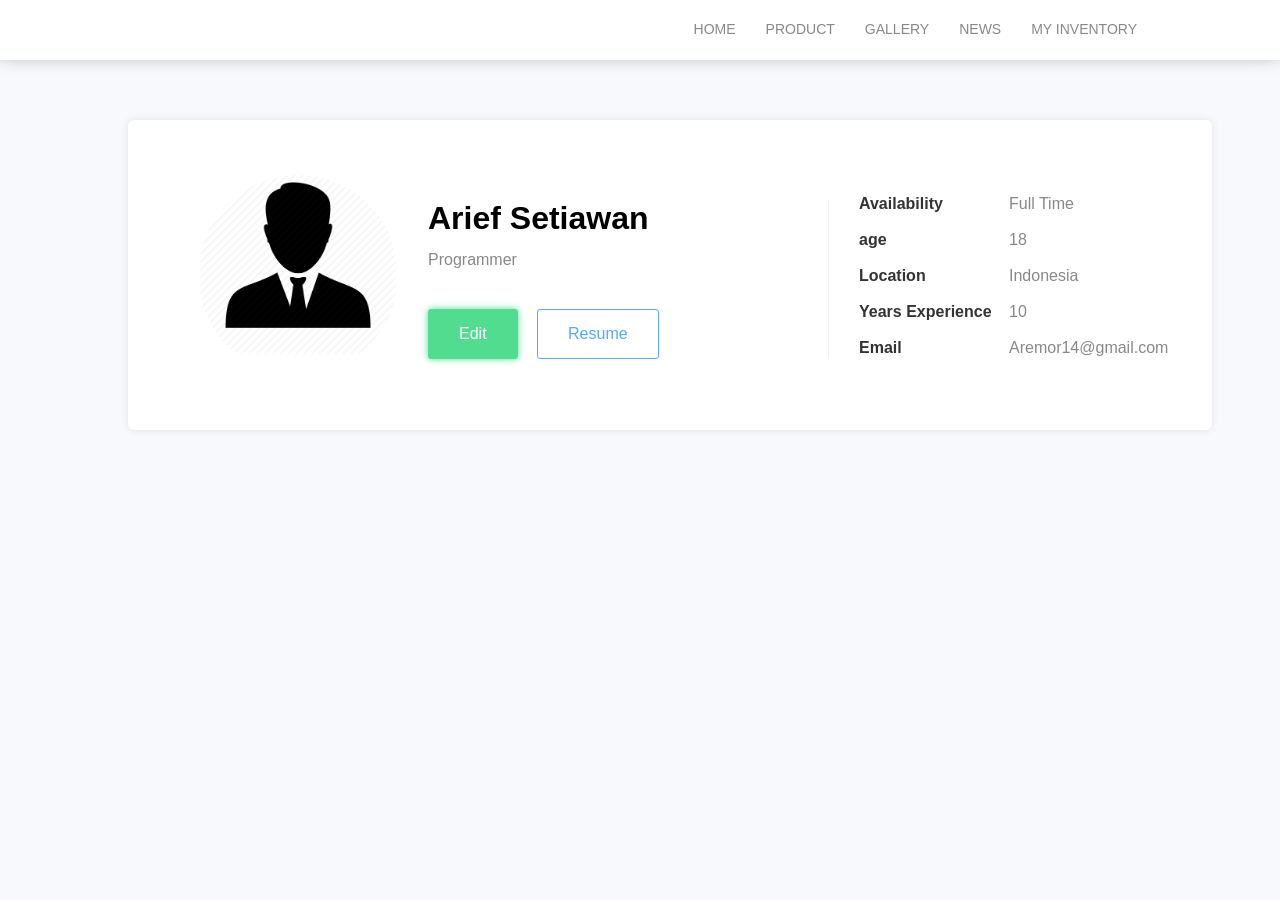
==== index.html @ 268a4067 "Menambhkan file README.md dan mengubah nama file" ====
<!DOCTYPE html>
<html>
<head>
    <link rel="stylesheet" href="assets/css/style.css">
    <meta name="viewport" content="width=device-width,
    initial-scale=1.0">
    <title>Profile page</title>
</head>
<body>
    <nav>
        <div class="menu-mobile">
            <a href="#" onclick="showMenu()">Menu</a>
        </div>
        <ul id="menu">
            <li><a href="#"> HOME</a></li>
            <li><a href="#"> PRODUCT</a></li>
            <li><a href="#"> GALLERY</a></li>
            <li><a href="#"> NEWS</a></li>
            <li><a href="#"> MY INVENTORY</a></li>
        </ul>
    </nav>

    <section id="box-profile">
        <div class="img-profile">
            <div class="photo" style="background-image: url(assets/img/profile.png);"></div>
        </div>
        <div class="description">
            <h1 id="pName">Arief Setiawan</h1>
            <p id="pRole">Programmer</p>
            <a href="#input-form" class="button bg-green" onclick="editForm()">Edit</a>
            <a href="#" class="button
            border-blue">Resume</a>
        </div>
        <div class="information">
        <div class="data">
            <p class="field">Availability</p>
            <p id="pAvailable" class="text-gray">Full Time</p>
        </div>
        <div class="data">
            <p class="field">age</p>
            <p id="pAge" class="text-gray">18</p>
        </div>
        <div class="data">
            <p class="field">Location</p>
            <p id="pLocation" class="text-gray">Indonesia</p>
        </div>
        <div class="data">
            <p class="field">Years Experience</p>
            <p id="pExperience" class="text-gray">10</p>
        </div>
        <div class="data">
            <p class="field">Email</p>
            <p id="pEmail" class="text-gray">Aremor14@gmail.com</p>
        </div>
    </div>
    </section>

    <section id="input-form"> 
        <!-- <form method="#" action="#"> -->
            <div class="form">
                <label>Name</label>
                <input id="inpName" type="text" name="name">
            </div>
            <div class="form">
                <label>Role</label>
                <input id="inpRole" type="text" name="role">
            </div>
            <div class="form">
                <label>Availability</label>
                <input id="inpAvailability" type="text" name="availability">
            </div>
            <div class="form">
                <label>age</label>
                <input id="inpAge" type="number" name="age">
            </div>
            <div class="form">
                <label>Location</label>
                <input  id="inpLocation" type="text" name="location">
            </div>
            <div class="form"> 
                <label>Years Experience</label>
                <input id="inpYears" type="number" name="years">
            </div>
            <div class="form">
                <label>Email</label>
                <input id="inpEmail" type="email" name="email">
            </div>
            <div class="form">
                <input onclick="simpanForm()" type="submit" name="submit"
                value="SUBMIT!" class="bg-blue">
            </div>
            
        <!-- </form> -->
    </section>
    <script>
        var formMenu = document.getElementById("input-form");
        formMenu.style.display = "none";

        function editForm(){
        if(formMenu.style.display === "none"){
            formMenu.style.display = "block";
        }else{
            formMenu.style.display = "none";
        }

            var name = document.getElementById("pName").innerHTML;
            var role = document.getElementById("pRole").innerHTML;
            var available = document.getElementById("pAvailable").innerHTML;
            var age = document.getElementById("pAge").innerHTML;
            var location = document.getElementById("pLocation").innerHTML;
            var experience = document.getElementById("pExperience").innerHTML;
            var email = document.getElementById("pEmail").innerHTML;

            document.getElementById("inpName").value = name;
            document.getElementById("inpRole").value = role;
            document.getElementById("inpAvailability").value = available;
            document.getElementById("inpAge").value = age;
            document.getElementById("inpLocation").value = location;
            document.getElementById("inpYears").value = experience
            document.getElementById("inpEmail").value = email;
    
     }

        function simpanForm(){
            formMenu.style.display = "none";
            var name = document.getElementById("inpName").value;
            var role = document.getElementById("inpRole").value;
            var available = document.getElementById("inpAvailability").value;
            var age = document.getElementById("inpAge").value;
            var location = document.getElementById("inpLocation").value;
            var experience = document.getElementById("inpYears").value;
            var email = document.getElementById("inpEmail").value;

            document.getElementById("pName").innerHTML = name;
            document.getElementById("pRole").innerHTML = role;
            document.getElementById("pAvailable").innerHTML = available;
            document.getElementById("pAge").innerHTML = age;
            document.getElementById("pLocation").innerHTML = location;
            document.getElementById("pExperience").innerHTML = experience;
            document.getElementById("pEmail").innerHTML = email;
        }

        function showMenu(){
            var menu = document.getElementById("menu");
            var box = document.getElementById("box-profile");

            if(menu.style.display === "block"){
                menu.style.display = "none";
                box.style.paddingTop = "0px";
            }else{
                menu.style.display = "block";
                box.style.paddingTop = "125px";
            }
        }
    </script>
</body>
</html>
---- assets/css/style.css ----
*, body{
    margin: 0;
    padding: 0;
}

body{
    background-color: #f7f9fc;
}
/* color */
.bg-green{
    background-color: #52dc90;
    color: #fff;
    box-shadow: 0 0 7px 0px #52dc90;
    border: 1px solid #52dc90;
}
.bg-blue{
    background-color: #55a8fd;
    color: #fff;
    box-shadow: 0 0 7px 0px #55a8fd;
    border: 1px solid #55a8fd;
}
.border-blue{
    color: #55a8fd;
    border: 1px solid #55a8fd;
}

/* component */
.text-black{
    color: #333;
}
.text-gray{
    color: #888;
}
.button{
    position: relative;
    padding: 15px 30px 15px 30px;
    text-decoration: none;
    display: inline-block;
    margin-right: 15px;
    border-radius: 3px;
}
/* navbar */
nav{
    position: relative;
    width: 100%;
    height: 60px;
    background-color: #fff;
    box-shadow: -1px -7px 20px 0px#888;
}
nav ul{
    position: relative;
    top: 20px;
    margin: 0;
    float: right;
    right: 10%;
}
nav ul li{
    float: left;
    display: block;
    margin: 0px 15px 0px 15px;
}
nav ul li a{
    text-decoration: none ;
    color: #888;
    font-family: 'Helvetica', sans-serif;
    font-size: 14px;;
}
 nav ul li a:hover{
     color: #55a8fd;
 }
 .menu-mobile{
     position: relative;
     float: right;
     display: none;
 }
.menu-mobile a{
    color: #888;
    font-size: 14px;
    text-transform: uppercase;
    text-decoration: none;
    padding: 5px 10px 5px 10px;
    border: 1px solid #888;
}

/* profile section */
section#box-profile{
    position: relative;
    width: 80%;
    min-height: 250px;
    margin-left: 10%;
    margin-left: 10%;
    margin-top: 60px;
    border-radius: 6px;
    background-color: #fff;
    box-shadow: 0 0 7px 0px rgba(136, 136, 136, 0.2);
    padding: 30px;
}
#box-profile .img-profile{
    position: relative;
    display: inline-block;
    width: 200px;
    height: 200px;
    border-radius: 300px;
    float: left;
    top: 25px;
    margin-left: 40px;
}
.img-profile .photo{
    height: 100%;
    background-size: 100%;
    background-repeat: no-repeat;
    background-position: 0px -20px;
    border-radius: 300px;
}
.description{
    position: relative;
    width: 400px;
    display: inline-block;
    float: left;
    top: 50px;
    margin-left: 30px;
    font-family: 'Helvetica', sans-serif;
    border-right: 1px solid #efefef;
}
.description h1 {
    font-size: 32px;
    margin-bottom: 14px;
}
.description p{
    color: #888;
}
.description .button{
    margin-top: 40px;
}

.information{
    position: relative;
    display: inline-block;
    float: left;
    font-family: 'Helvetica', sans-serif;
    top: 45px;
    margin-left: 30px;
}
.information .data{
    display: block;
    width: 100%;
    height: 36px;
}
.information p.field{
    font-weight: 600;
    width: 150px;
    color: #333;
}
.information .data p{
    float: left;
}
/* form */
section#input-form{
    position: relative;
    max-width: 80%;
    margin-left: 10%;
    margin-right: 10%;
    margin-top: 60px;
    border-radius: 6px;
    background-color: #fff;
    box-shadow: 0 0 7px 0px rgba(136, 146, 146, 0.2);
}
#input-form .form{
    width: 100%;
    display: grid;
    margin-top: 15px;
    margin-bottom: 15px;
}
label{
    font-family: 'Helvetica', sans-serif;
    font-size: 16px;
    color: #333;
    font-weight: 600;
}
input{
    font-family: 'Helvetica', sans-serif;
    padding: 10px 20px 10px 20px;
    outline: none;
    border-radius: 3px;
    border: 1px solid #8888;
    margin-top: 5px;
    margin-bottom: 5px;
    font-size: 16px;
}

/* responsive di layar mobile middle */
@media(min-width:321px) and (max-width: 425px){
section#box-profile{
     width: 90%;
     height: 630px;
     margin-left: 5%;
     margin-right: 5%;
     margin-top: 30px;
}  
.menu-mobile{
    top: 20px;
    right: 10%;
    display: inline-block;
}
nav ul{
    display: none;
    right: 0;
    width: 100%;
    text-align: center;
    top: 43px;
    z-index: 99;
    background: #fff;
}
nav ul li{
    float: unset;
    margin: 0;
    padding-top: 10px;
    padding-bottom: 10px;
}
.description{
    padding-left: 0px;
    width: 100%;
    text-align: center;
    margin-left: 0;
    border: none;
}
.description .button{
    margin-right: 10px;
    margin-left: 10px;
}
.img-profile .photo{
    left: 35px;
    position: relative;
}
.information{
    top: 75px;
    margin-left: 25px;
    font-size: 14px;
}
section#input-form{
    margin-left: 5%;
    margin-right: 5%;
}
}

/* responsive mobile small */
@media screen and (max-width : 320px){
    section#box-profile{
        width: 90%;
        height: 760px;
        margin-left: 5%;
        margin-right: 5%;
        margin-top: 30px;
    }
    .menu-mobile{
        top: 20px;
        right: 10%;
        display: inline-block;
    }
    nav ul{
        display: none;
        right: 0;
        width: 100%;
        text-align: center;
        top: 43px;
        z-index: 99;
        background: #fff;
    }
    nav ul li{
        float: unset;
        margin: 0;
        padding-top: 10px;
        padding-bottom: 10px ;
    }
    .description{
        padding-left: 30px;
        width: 90%;
        text-align: center;
        margin-left: 0;
    }
    .description.button{
        padding: 10px 25px 10px 25px;
        margin-right: 10px;
        margin-left: 10px;
    }
    .img-profile .photo{
        left: 10px;
        position: relative;
    }
    .information{
        top: 75px;
        margin-left: 25px;
        font-size: 14px;
    }
    .information .data{
        height: 48px;
    }
    .information p.field{
        width: 95px;
    }
    section#input-form{
        margin-left: 5%;
        margin-right: 5%;
    }
}
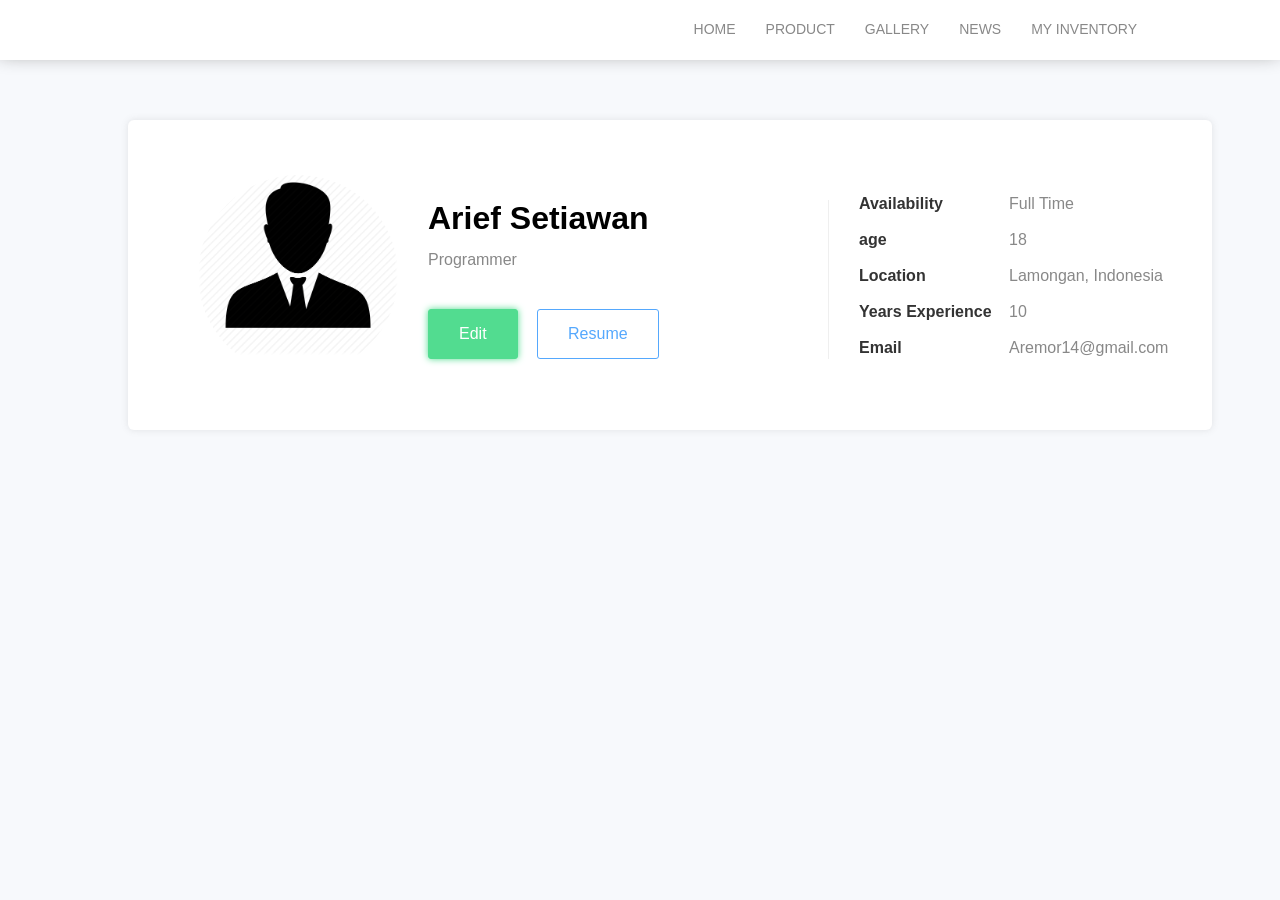
==== commit b06915f5: "Update index.html Mengubah input location" ====
--- a/index.html
+++ b/index.html
@@ -42,7 +42,7 @@
         </div>
         <div class="data">
             <p class="field">Location</p>
-            <p id="pLocation" class="text-gray">Indonesia</p>
+            <p id="pLocation" class="text-gray">Lamongan, Indonesia</p>
         </div>
         <div class="data">
             <p class="field">Years Experience</p>
@@ -154,4 +154,4 @@
         }
     </script>
 </body>
-</html>+</html>
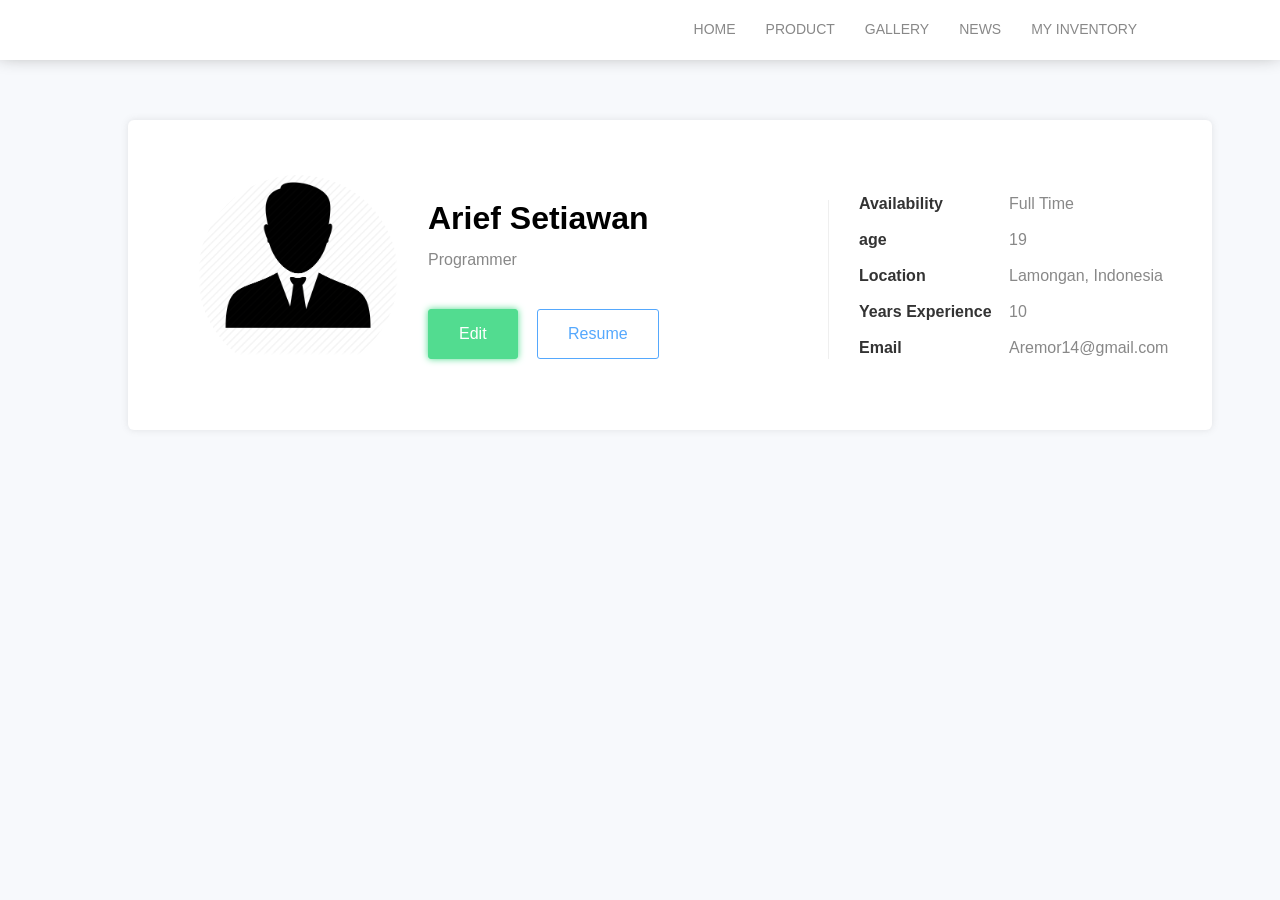
==== commit e8417065: "Update index.html" ====
--- a/index.html
+++ b/index.html
@@ -38,7 +38,7 @@
         </div>
         <div class="data">
             <p class="field">age</p>
-            <p id="pAge" class="text-gray">18</p>
+            <p id="pAge" class="text-gray">19</p>
         </div>
         <div class="data">
             <p class="field">Location</p>
